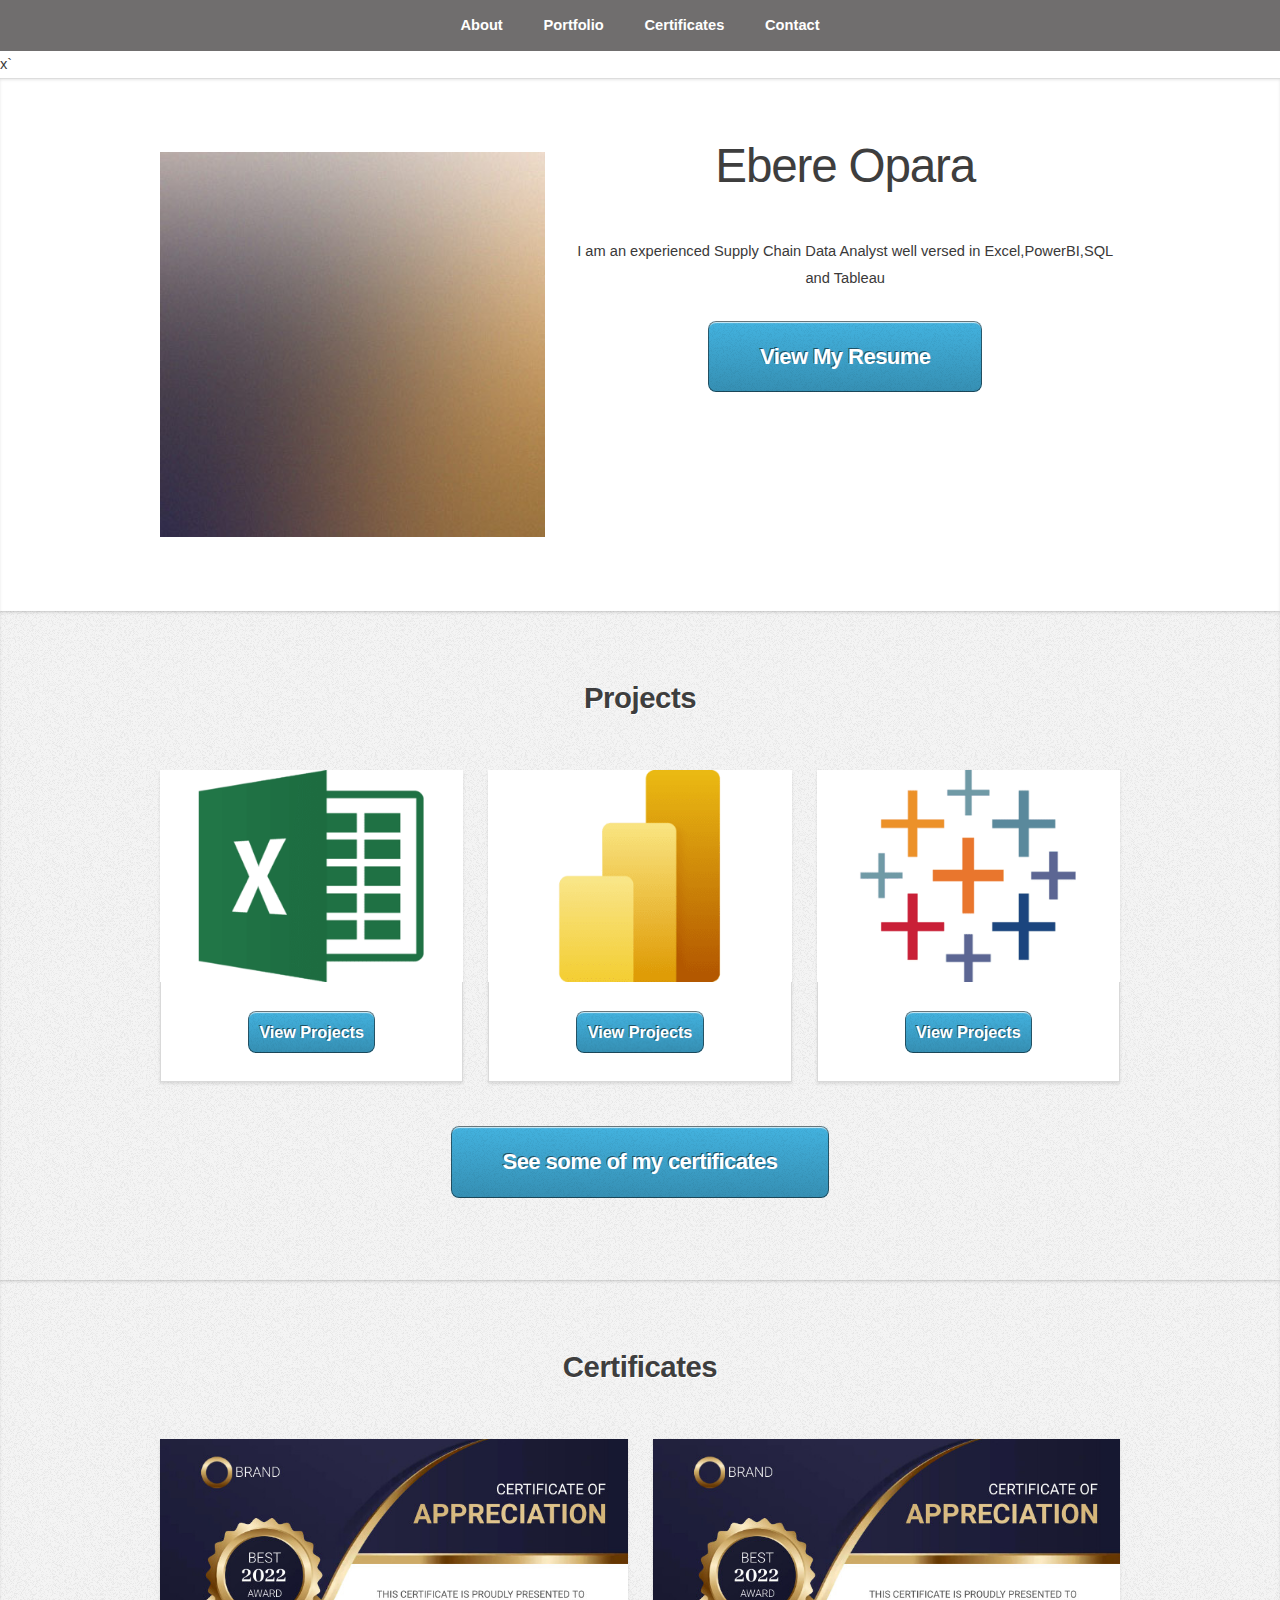
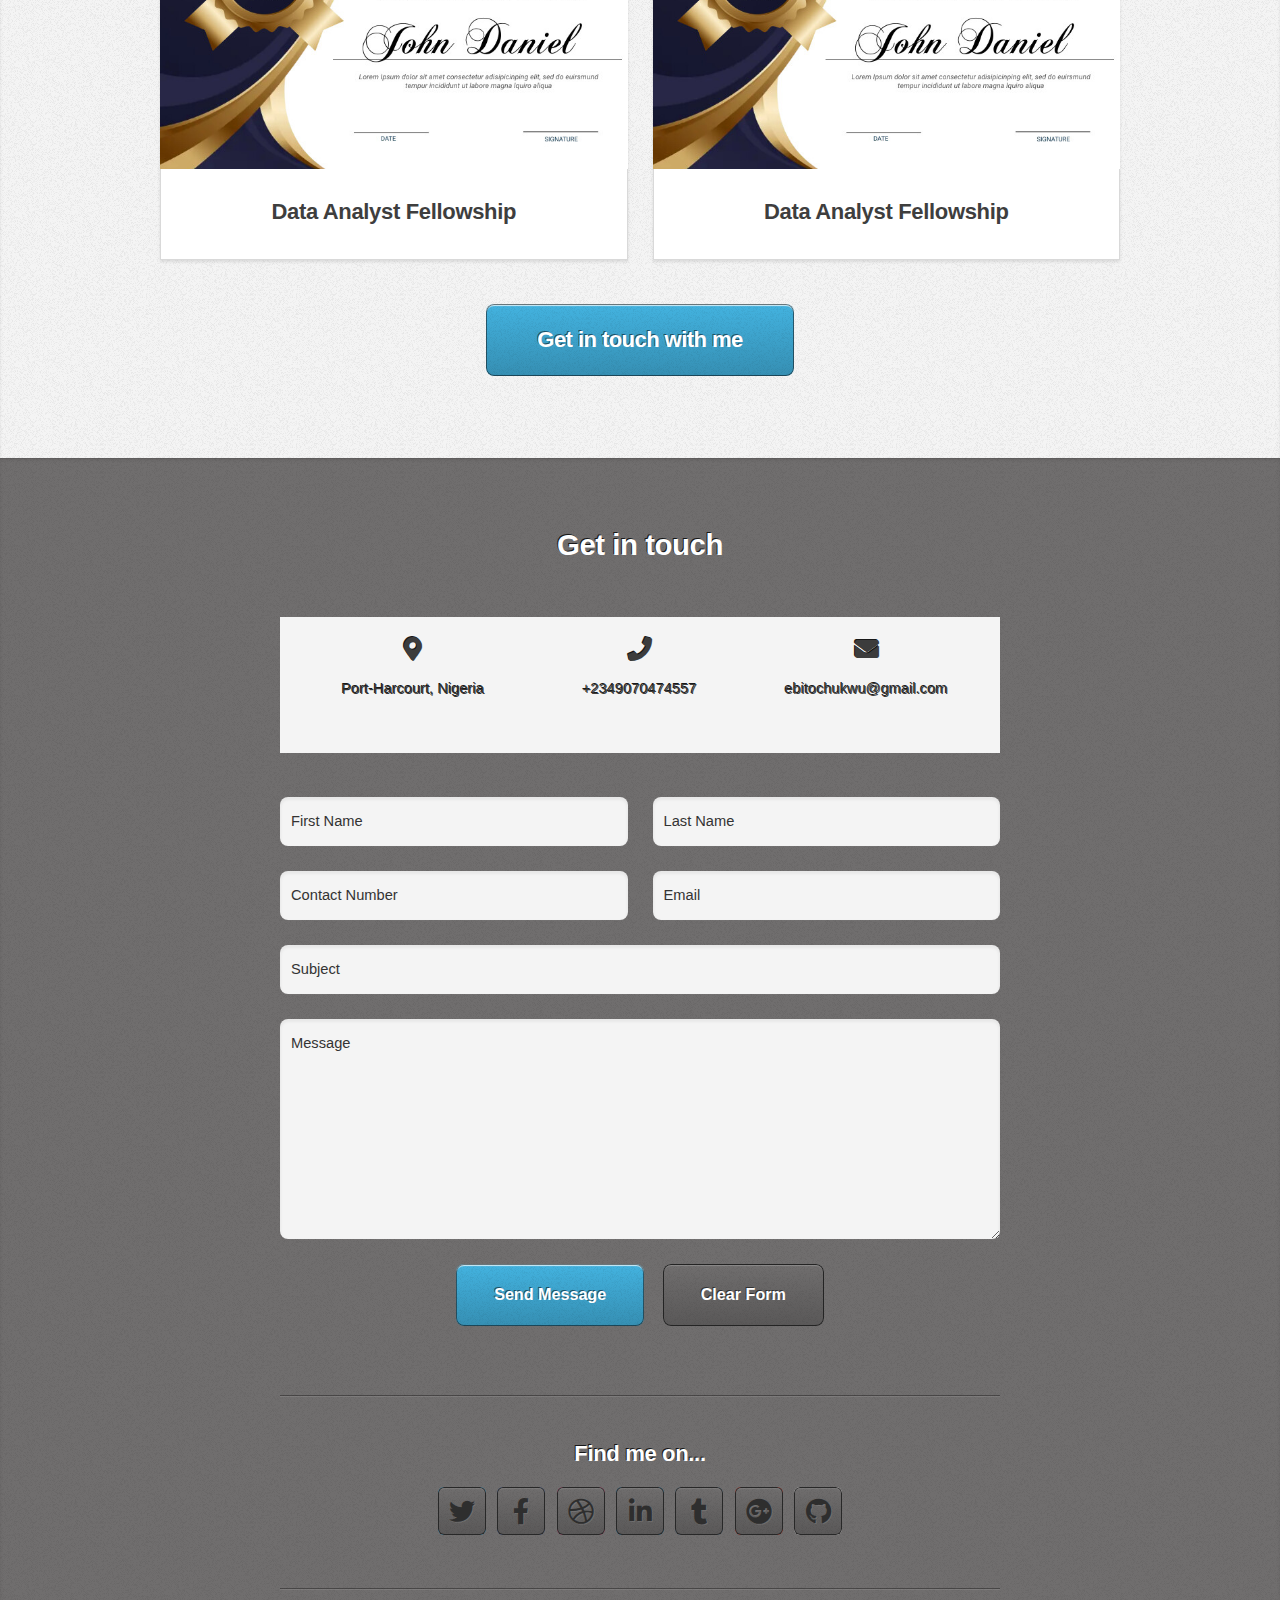
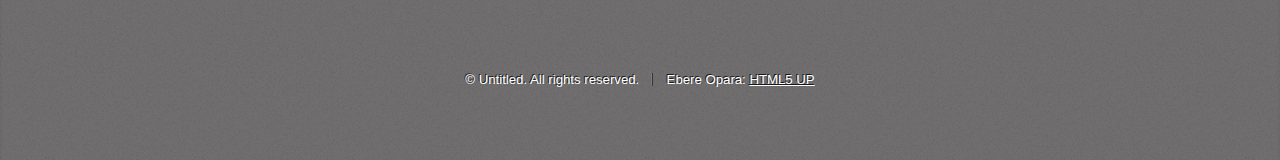
==== index.html @ 06ea3d86 "Add files via upload" ====
<!DOCTYPE HTML>
<!--
	Miniport by HTML5 UP
	html5up.net | @ajlkn
	Free for personal and commercial use under the CCA 3.0 license (html5up.net/license)
-->
<html>
	<head>
		<title>Ebere's Portfolio</title>
		<meta charset="utf-8" />
		<meta name="viewport" content="width=device-width, initial-scale=1, user-scalable=no" />
		<link rel="stylesheet" href="assets/css/main.css" />
	</head>
	<body class="is-preload">

		<!-- Nav -->x`
			<nav id="nav">
				<ul class="container">
					<li><a href="#about">About</a></li>
					<li><a href="#portfolio">Portfolio</a></li>
					<li><a href="#certificates">Certificates</a></li>
					<li><a href="#contact">Contact</a></li>
			
				</ul>
			</nav>

		<!-- About -->
			<article id="about" class="wrapper style1">
				<div class="container">
					<div class="row">
						<div class="col-4 col-5-large col-12-medium">
							<span class="image fit"><img src="images/pic00.jpg" alt="" /></span>
						</div>
						<div class="col-8 col-7-large col-12-medium">
							<header>
								<h1>Ebere Opara</h1>
							</header>
							<p>I am an experienced Supply Chain Data Analyst well versed in Excel,PowerBI,SQL and Tableau</p>
						
							<a href="#"target=_"blank" class="button large scrolly">View My Resume</a>
						</div>
					</div>
				</div>
			</article>

		<!-- Portfolio -->
			<article id="portfolio" class="wrapper style3">
				<div class="container">
					<header>
						<h2>Projects</h2>
					</header>
					<div class="row">
						<div class="col-4 col-6-medium col-12-small">
							<article class="box style2">
							
								<a href="Excel.html" class="image featured"><img src="images/Excel.png" alt="" /></a>
								<style>button {padding: 0.3cm;}</style>
									<center><a href="Excel.html">
											<button id="scrollButton" class="scroll-button">View Projects</button>
										</a></center>
								
							</article>
						</div>
						<div class="col-4 col-6-medium col-12-small">
							<article class="box style2">
								<a href="Power BI.html" class="image featured"><img src="images/Power BI.png" alt="" /></a>
								<style>button {padding: 0.3cm;}</style>
									<center><a href="Power BI.html">
											<button id="scrollButton" class="scroll-button">View Projects</button>
										</a></center>
								
							</article>
						</div>
						<div class="col-4 col-6-medium col-12-small">
							<article class="box style2">
								<a href="Tableau.html" class="image featured"><img src="images/Tableau.png" alt="" /></a>
								<style>button {padding: 0.3cm;}</style>
									<center><a href="Tableau.html">
											<button id="scrollButton" class="scroll-button">View Projects</button>
										</a></center>
							</article>
						</div>
					</div>
					<footer>
						<a href="#certificates" class="button large scrolly">See some of my certificates</a>
					</footer>
				</div>
			</article>

		<!-- Certificates -->
		<article id="certificates" class="wrapper style3">
			<div class="container">
				<header>
					<h2>Certificates</h2>
				</header>
				<div class="row">
					<div class="col-6 col-6-medium col-12-small">
						<style>
							.box.style2 {
								width: fit-content; /* Set the desired width for the box */
								height: 100%; /* Set the desired height for the box */
							}
						</style>
						<article class="box style2">

							<a href="Excel.html" class="image featured"><img src="images/pic07.jpg" alt="" /></a>
							<center><h3><a>Data Analyst Fellowship</a></h3></center>
						</article>
					</div>
					<div class="col-6 col-6-medium col-12-small">
						<article class="box style2">
							<a href="Excel.html" class="image featured"><img src="images/pic07.jpg" alt="" /></a>
							<center><h3><a>Data Analyst Fellowship</a></h3></center>
						</article>
					</div>
				</div>
				<footer>
					<a href="#contact" class="button large scrolly">Get in touch with me</a>
				</footer>
			</div>
		</article>


		<!-- Contact -->
		<article id="contact" class="wrapper style4">
			<div class="container medium">
				<header>
					<h2>Get in touch</h2>
				</header>
				<style> /* Style for the contact section */
					.contact {
						display: flex;
						justify-content: space-around;
						background-color: #f4f4f4;
						padding: 20px;
					}
					
					/* Style for each contact item */
					.contact-item {
						flex: 1;
						text-align: center;
					}
					
					/* Style for the icons */
					.contact-item i {
						font-size: 24px; /* Adjust the size of the icons */
						margin-bottom: 10px; /* Add some space between the icon and the text */
						color: #3c3c3c; /* Change the color of the icons */
					}
					
					/* Style for the text */
					.contact-item p {
						margin-top: 5px;
						color: #333;
						font-size: 1em;
					}
					
					/* Style for the email link */
					.contact-item a {
						color: #3c3c3c; /* Link color */
						text-decoration: none; /* Remove underline */
					}						
				 </style>
				<section class="contact">
					<div class="contact-item">
						<i class="fas fa-map-marker-alt"></i> 
						<p>Port-Harcourt, Nigeria</p>
					</div>
					<div class="contact-item">
						<i class="fas fa-phone"></i> 
						<p><a href="Tel:+2349070474557">+2349070474557</a>
					</div>
					<div class="contact-item">
						<i class="fas fa-envelope"></i> 
						<p><a href="mailto:ebitochukwu@gmail.com">ebitochukwu@gmail.com</a></p>
					</div>
				</section>
				
					<div class="row">
						<div class="col-12">
							<form action="https://formspree.io/f/xzbnjgwq" method="post" action="#">
								<div class="row">
									<div class="col-6 col-12-small">
										<input type="text" name="First Name" id="name" placeholder="First Name" />
									</div>
									<div class="col-6 col-12-small">
										<input type="text" name="Last Name" id="name" placeholder="Last Name" />
									</div>
									<div class="col-6 col-12-small">
										<input type="text" name="Phone Number" id="Phone"  placeholder="Contact Number" />
									</div>
									<div class="col-6 col-12-small">
										<input type="text" name="Email" id="email" placeholder="Email" />
									</div>
									<div class="col-12">
										<input type="text" name="Subject" id="subject" placeholder="Subject" />
									</div>
									<div class="col-12">
										<textarea name="Message" id="message" placeholder="Message"></textarea>
									</div>
									<div class="col-12">
										<ul class="actions">
											<li><input type="submit" value="Send Message" /></li>
											<li><input type="reset" value="Clear Form" class="alt" /></li>
										</ul>
									</div>
								</div>
							</form>
						</div>
						<div class="col-12">
							<hr />
							<h3>Find me on...</h3>
							<ul class="social">
								<li><a href="#" class="icon brands fa-twitter"><span class="label">Twitter</span></a></li>
								<li><a href="#" class="icon brands fa-facebook-f"><span class="label">Facebook</span></a></li>
								<li><a href="#" class="icon brands fa-dribbble"><span class="label">Dribbble</span></a></li>
								<li><a href="#" class="icon brands fa-linkedin-in"><span class="label">LinkedIn</span></a></li>
								<li><a href="#" class="icon brands fa-tumblr"><span class="label">Tumblr</span></a></li>
								<li><a href="#" class="icon brands fa-google-plus"><span class="label">Google+</span></a></li>
								<li><a href="#" class="icon brands fa-github"><span class="label">Github</span></a></li>
								<!--
								<li><a href="#" class="icon solid fa-rss"><span>RSS</span></a></li>
								<li><a href="#" class="icon brands fa-instagram"><span>Instagram</span></a></li>
								<li><a href="#" class="icon brands fa-foursquare"><span>Foursquare</span></a></li>
								<li><a href="#" class="icon brands fa-skype"><span>Skype</span></a></li>
								<li><a href="#" class="icon brands fa-soundcloud"><span>Soundcloud</span></a></li>
								<li><a href="#" class="icon brands fa-youtube"><span>YouTube</span></a></li>
								<li><a href="#" class="icon brands fa-blogger"><span>Blogger</span></a></li>
								<li><a href="#" class="icon brands fa-flickr"><span>Flickr</span></a></li>
								<li><a href="#" class="icon brands fa-vimeo"><span>Vimeo</span></a></li>
								-->
							</ul>
							<hr />
						</div>
					</div>
					<footer>
						<ul id="copyright">
							<li>&copy; Untitled. All rights reserved.</li><li>Ebere Opara: <a href="http://html5up.net">HTML5 UP</a></li>
						</ul>
					</footer>
				</div>
			</article>

		<!-- Scripts -->
			<script src="assets/js/jquery.min.js"></script>
			<script src="assets/js/jquery.scrolly.min.js"></script>
			<script src="assets/js/browser.min.js"></script>
			<script src="assets/js/breakpoints.min.js"></script>
			<script src="assets/js/util.js"></script>
			<script src="assets/js/main.js"></script>

	</body>
</html>
---- assets/css/main.css ----
@import url("https://fonts.googleapis.com/css?family=Open+Sans:300,300italic,600,600italic,700");
@import url("fontawesome-all.min.css");

/*
	Miniport by HTML5 UP
	html5up.net | @ajlkn
	Free for personal and commercial use under the CCA 3.0 license (html5up.net/license)
*/

html, body, div, span, applet, object,
iframe, h1, h2, h3, h4, h5, h6, p, blockquote,
pre, a, abbr, acronym, address, big, cite,
code, del, dfn, em, img, ins, kbd, q, s, samp,
small, strike, strong, sub, sup, tt, var, b,
u, i, center, dl, dt, dd, ol, ul, li, fieldset,
form, label, legend, table, caption, tbody,
tfoot, thead, tr, th, td, article, aside,
canvas, details, embed, figure, figcaption,
footer, header, hgroup, menu, nav, output, ruby,
section, summary, time, mark, audio, video {
	margin: 0;
	padding: 0;
	border: 0;
	font-size: 100%;
	font: inherit;
	vertical-align: baseline;}

article, aside, details, figcaption, figure,
footer, header, hgroup, menu, nav, section {
	display: block;}

body {
	line-height: 1;
}

ol, ul {
	list-style: none;
}

blockquote, q {
	quotes: none;
}

	blockquote:before, blockquote:after, q:before, q:after {
		content: '';
		content: none;
	}

table {
	border-collapse: collapse;
	border-spacing: 0;
}

body {
	-webkit-text-size-adjust: none;
}

mark {
	background-color: transparent;
	color: inherit;
}

input::-moz-focus-inner {
	border: 0;
	padding: 0;
}

input, select, textarea {
	-moz-appearance: none;
	-webkit-appearance: none;
	-ms-appearance: none;
	appearance: none;
}

/* Basic */

	html {
		box-sizing: border-box;
	}

	*, *:before, *:after {
		box-sizing: inherit;
	}

	body {
		padding-top: 3.5em;
	}

		body.is-preload *, body.is-preload *:before, body.is-preload *:after {
			-moz-animation: none !important;
			-webkit-animation: none !important;
			-ms-animation: none !important;
			animation: none !important;
			-moz-transition: none !important;
			-webkit-transition: none !important;
			-ms-transition: none !important;
			transition: none !important;
		}

	body, input, textarea, select {
		font-family: 'segoe', sans-serif;
		line-height: 1.85em;
		color: #3a3939;
		font-weight: 300;
		font-size: 13pt;
	}

	a {
		-moz-transition: color .2s ease-in-out;
		-webkit-transition: color .2s ease-in-out;
		-ms-transition: color .2s ease-in-out;
		transition: color .2s ease-in-out;
		color: #43B3E0;
		text-decoration: underline;
	}

		a:hover {
			color: #43bff0 !important;
		}

		a img {
			border: 0;
		}

	b, strong {
		font-weight: 600;
		color: #3e3e3e;
	}

	i, em {
		font-style: italic;
	}

	sub {
		position: relative;
		top: 0.5em;
		font-size: 0.8em;
	}

	sup {
		position: relative;
		top: -0.5em;
		font-size: 0.8em;
	}

	blockquote {
		border-left: solid 0.75em #eee;
		padding: 1em 0 1em 1.5em;
		font-style: italic;
	}

	h1, h2, h3, h4, h5, h6 {
		color: #3e3e3e;
		margin: 0 0 0.75em 0;
	}

	h1 a, h2 a, h3 a, h4 a, h5 a, h6 a {
		text-decoration: none;
		color: inherit;
	}

	h2, h3, h4, h5, h6 {
		font-weight: 700;
	}

	h1 {
		font-size: 3.25em;
		letter-spacing: -0.025em;
		font-weight: 300;
	}

		h1 strong {
			font-weight: 700;
		}

	h2 {
		font-size: 2em;
		letter-spacing: -0.015em;
	}

	h3 {
		font-size: 1.5em;
		letter-spacing: -0.015em;
	}

	em, i {
		font-style: italic;
	}

	br.clear {
		clear: both;
	}

	hr {
		border: 0;
		border-top: solid 1px #444;
		border-top-color: rgba(0, 0, 0, 0.35);
		box-shadow: 0px 1px 0px 0px rgba(255, 255, 255, 0.1);
		height: 1px;
		margin: 3em 0;
	}

	p, ul, ol, dl, table {
		margin-bottom: 2em;
	}

	header {
		margin: 0 0 3em 0;
	}

		header > p {
			font-size: 1.25em;
			margin: 0;
		}

	footer {
		margin: 3em 0 0 0;
	}

		footer > p {
			font-size: 1.25em;
		}

/* Container */

	.container {
		margin: 0 auto;
		max-width: calc(100% - 50px);
		width: 1200px;
	}

		.container.medium {
			width: 900px;
		}

		@media screen and (max-width: 1680px) {

			.container {
				width: 1200px;
			}

				.container.medium {
					width: 900px;
				}

		}

		@media screen and (max-width: 1280px) {

			.container {
				width: 960px;
			}

				.container.medium {
					width: 720px;
				}

		}

		@media screen and (max-width: 980px) {

			.container {
				width: 100%;
			}

				.container.medium {
					width: 75%;
				}

		}

		@media screen and (max-width: 736px) {

			.container {
				width: 100%;
				max-width: calc(100% - 30px);
			}

				.container.medium {
					width: 100%;
				}

		}

/* Row */

	.row {
		display: flex;
		flex-wrap: wrap;
		box-sizing: border-box;
		align-items: stretch;
	}

		.row > * {
			box-sizing: border-box;
		}

		.row.gtr-uniform > * > :last-child {
			margin-bottom: 0;
		}

		.row.aln-left {
			justify-content: flex-start;
		}

		.row.aln-center {
			justify-content: center;
		}

		.row.aln-right {
			justify-content: flex-end;
		}

		.row.aln-top {
			align-items: flex-start;
		}

		.row.aln-middle {
			align-items: center;
		}

		.row.aln-bottom {
			align-items: flex-end;
		}

		.row > .imp {
			order: -1;
		}

		.row > .col-1 {
			width: 8.33333%;
		}

		.row > .off-1 {
			margin-left: 8.33333%;
		}

		.row > .col-2 {
			width: 16.66667%;
		}

		.row > .off-2 {
			margin-left: 16.66667%;
		}

		.row > .col-3 {
			width: 25%;
		}

		.row > .off-3 {
			margin-left: 25%;
		}

		.row > .col-4 {
			width: 33.33333%;
		}

		.row > .off-4 {
			margin-left: 33.33333%;
		}

		.row > .col-5 {
			width: 41.66667%;
		}

		.row > .off-5 {
			margin-left: 41.66667%;
		}

		.row > .col-6 {
			width: 50%;
		}

		.row > .off-6 {
			margin-left: 50%;
		}

		.row > .col-7 {
			width: 58.33333%;
		}

		.row > .off-7 {
			margin-left: 58.33333%;
		}

		.row > .col-8 {
			width: 66.66667%;
		}

		.row > .off-8 {
			margin-left: 66.66667%;
		}

		.row > .col-9 {
			width: 75%;
		}

		.row > .off-9 {
			margin-left: 75%;
		}

		.row > .col-10 {
			width: 83.33333%;
		}

		.row > .off-10 {
			margin-left: 83.33333%;
		}

		.row > .col-11 {
			width: 91.66667%;
		}

		.row > .off-11 {
			margin-left: 91.66667%;
		}

		.row > .col-12 {
			width: 100%;
		}

		.row > .off-12 {
			margin-left: 100%;
		}

		.row.gtr-0 {
			margin-top: 0px;
			margin-left: 0px;
		}

			.row.gtr-0 > * {
				padding: 0px 0 0 0px;
			}

			.row.gtr-0.gtr-uniform {
				margin-top: 0px;
			}

				.row.gtr-0.gtr-uniform > * {
					padding-top: 0px;
				}

		.row.gtr-25 {
			margin-top: -6.25px;
			margin-left: -6.25px;
		}

			.row.gtr-25 > * {
				padding: 6.25px 0 0 6.25px;
			}

			.row.gtr-25.gtr-uniform {
				margin-top: -6.25px;
			}

				.row.gtr-25.gtr-uniform > * {
					padding-top: 6.25px;
				}

		.row.gtr-50 {
			margin-top: -12.5px;
			margin-left: -12.5px;
		}

			.row.gtr-50 > * {
				padding: 12.5px 0 0 12.5px;
			}

			.row.gtr-50.gtr-uniform {
				margin-top: -12.5px;
			}

				.row.gtr-50.gtr-uniform > * {
					padding-top: 12.5px;
				}

		.row {
			margin-top: -25px;
			margin-left: -25px;
		}

			.row > * {
				padding: 25px 0 0 25px;
			}

			.row.gtr-uniform {
				margin-top: -25px;
			}

				.row.gtr-uniform > * {
					padding-top: 25px;
				}

		.row.gtr-150 {
			margin-top: -37.5px;
			margin-left: -37.5px;
		}

			.row.gtr-150 > * {
				padding: 37.5px 0 0 37.5px;
			}

			.row.gtr-150.gtr-uniform {
				margin-top: -37.5px;
			}

				.row.gtr-150.gtr-uniform > * {
					padding-top: 37.5px;
				}

		.row.gtr-200 {
			margin-top: -50px;
			margin-left: -50px;
		}

			.row.gtr-200 > * {
				padding: 50px 0 0 50px;
			}

			.row.gtr-200.gtr-uniform {
				margin-top: -50px;
			}

				.row.gtr-200.gtr-uniform > * {
					padding-top: 50px;
				}

		@media screen and (max-width: 1680px) {

			.row {
				display: flex;
				flex-wrap: wrap;
				box-sizing: border-box;
				align-items: stretch;
			}

				.row > * {
					box-sizing: border-box;
				}

				.row.gtr-uniform > * > :last-child {
					margin-bottom: 0;
				}

				.row.aln-left {
					justify-content: flex-start;
				}

				.row.aln-center {
					justify-content: center;
				}

				.row.aln-right {
					justify-content: flex-end;
				}

				.row.aln-top {
					align-items: flex-start;
				}

				.row.aln-middle {
					align-items: center;
				}

				.row.aln-bottom {
					align-items: flex-end;
				}

				.row > .imp-xlarge {
					order: -1;
				}

				.row > .col-1-xlarge {
					width: 8.33333%;
				}

				.row > .off-1-xlarge {
					margin-left: 8.33333%;
				}

				.row > .col-2-xlarge {
					width: 16.66667%;
				}

				.row > .off-2-xlarge {
					margin-left: 16.66667%;
				}

				.row > .col-3-xlarge {
					width: 25%;
				}

				.row > .off-3-xlarge {
					margin-left: 25%;
				}

				.row > .col-4-xlarge {
					width: 33.33333%;
				}

				.row > .off-4-xlarge {
					margin-left: 33.33333%;
				}

				.row > .col-5-xlarge {
					width: 41.66667%;
				}

				.row > .off-5-xlarge {
					margin-left: 41.66667%;
				}

				.row > .col-6-xlarge {
					width: 50%;
				}

				.row > .off-6-xlarge {
					margin-left: 50%;
				}

				.row > .col-7-xlarge {
					width: 58.33333%;
				}

				.row > .off-7-xlarge {
					margin-left: 58.33333%;
				}

				.row > .col-8-xlarge {
					width: 66.66667%;
				}

				.row > .off-8-xlarge {
					margin-left: 66.66667%;
				}

				.row > .col-9-xlarge {
					width: 75%;
				}

				.row > .off-9-xlarge {
					margin-left: 75%;
				}

				.row > .col-10-xlarge {
					width: 83.33333%;
				}

				.row > .off-10-xlarge {
					margin-left: 83.33333%;
				}

				.row > .col-11-xlarge {
					width: 91.66667%;
				}

				.row > .off-11-xlarge {
					margin-left: 91.66667%;
				}

				.row > .col-12-xlarge {
					width: 100%;
				}

				.row > .off-12-xlarge {
					margin-left: 100%;
				}

				.row.gtr-0 {
					margin-top: 0px;
					margin-left: 0px;
				}

					.row.gtr-0 > * {
						padding: 0px 0 0 0px;
					}

					.row.gtr-0.gtr-uniform {
						margin-top: 0px;
					}

						.row.gtr-0.gtr-uniform > * {
							padding-top: 0px;
						}

				.row.gtr-25 {
					margin-top: -6.25px;
					margin-left: -6.25px;
				}

					.row.gtr-25 > * {
						padding: 6.25px 0 0 6.25px;
					}

					.row.gtr-25.gtr-uniform {
						margin-top: -6.25px;
					}

						.row.gtr-25.gtr-uniform > * {
							padding-top: 6.25px;
						}

				.row.gtr-50 {
					margin-top: -12.5px;
					margin-left: -12.5px;
				}

					.row.gtr-50 > * {
						padding: 12.5px 0 0 12.5px;
					}

					.row.gtr-50.gtr-uniform {
						margin-top: -12.5px;
					}

						.row.gtr-50.gtr-uniform > * {
							padding-top: 12.5px;
						}

				.row {
					margin-top: -25px;
					margin-left: -25px;
				}

					.row > * {
						padding: 25px 0 0 25px;
					}

					.row.gtr-uniform {
						margin-top: -25px;
					}

						.row.gtr-uniform > * {
							padding-top: 25px;
						}

				.row.gtr-150 {
					margin-top: -37.5px;
					margin-left: -37.5px;
				}

					.row.gtr-150 > * {
						padding: 37.5px 0 0 37.5px;
					}

					.row.gtr-150.gtr-uniform {
						margin-top: -37.5px;
					}

						.row.gtr-150.gtr-uniform > * {
							padding-top: 37.5px;
						}

				.row.gtr-200 {
					margin-top: -50px;
					margin-left: -50px;
				}

					.row.gtr-200 > * {
						padding: 50px 0 0 50px;
					}

					.row.gtr-200.gtr-uniform {
						margin-top: -50px;
					}

						.row.gtr-200.gtr-uniform > * {
							padding-top: 50px;
						}

		}

		@media screen and (max-width: 1280px) {

			.row {
				display: flex;
				flex-wrap: wrap;
				box-sizing: border-box;
				align-items: stretch;
			}

				.row > * {
					box-sizing: border-box;
				}

				.row.gtr-uniform > * > :last-child {
					margin-bottom: 0;
				}

				.row.aln-left {
					justify-content: flex-start;
				}

				.row.aln-center {
					justify-content: center;
				}

				.row.aln-right {
					justify-content: flex-end;
				}

				.row.aln-top {
					align-items: flex-start;
				}

				.row.aln-middle {
					align-items: center;
				}

				.row.aln-bottom {
					align-items: flex-end;
				}

				.row > .imp-large {
					order: -1;
				}

				.row > .col-1-large {
					width: 8.33333%;
				}

				.row > .off-1-large {
					margin-left: 8.33333%;
				}

				.row > .col-2-large {
					width: 16.66667%;
				}

				.row > .off-2-large {
					margin-left: 16.66667%;
				}

				.row > .col-3-large {
					width: 25%;
				}

				.row > .off-3-large {
					margin-left: 25%;
				}

				.row > .col-4-large {
					width: 33.33333%;
				}

				.row > .off-4-large {
					margin-left: 33.33333%;
				}

				.row > .col-5-large {
					width: 41.66667%;
				}

				.row > .off-5-large {
					margin-left: 41.66667%;
				}

				.row > .col-6-large {
					width: 50%;
				}

				.row > .off-6-large {
					margin-left: 50%;
				}

				.row > .col-7-large {
					width: 58.33333%;
				}

				.row > .off-7-large {
					margin-left: 58.33333%;
				}

				.row > .col-8-large {
					width: 66.66667%;
				}

				.row > .off-8-large {
					margin-left: 66.66667%;
				}

				.row > .col-9-large {
					width: 75%;
				}

				.row > .off-9-large {
					margin-left: 75%;
				}

				.row > .col-10-large {
					width: 83.33333%;
				}

				.row > .off-10-large {
					margin-left: 83.33333%;
				}

				.row > .col-11-large {
					width: 91.66667%;
				}

				.row > .off-11-large {
					margin-left: 91.66667%;
				}

				.row > .col-12-large {
					width: 100%;
				}

				.row > .off-12-large {
					margin-left: 100%;
				}

				.row.gtr-0 {
					margin-top: 0px;
					margin-left: 0px;
				}

					.row.gtr-0 > * {
						padding: 0px 0 0 0px;
					}

					.row.gtr-0.gtr-uniform {
						margin-top: 0px;
					}

						.row.gtr-0.gtr-uniform > * {
							padding-top: 0px;
						}

				.row.gtr-25 {
					margin-top: -6.25px;
					margin-left: -6.25px;
				}

					.row.gtr-25 > * {
						padding: 6.25px 0 0 6.25px;
					}

					.row.gtr-25.gtr-uniform {
						margin-top: -6.25px;
					}

						.row.gtr-25.gtr-uniform > * {
							padding-top: 6.25px;
						}

				.row.gtr-50 {
					margin-top: -12.5px;
					margin-left: -12.5px;
				}

					.row.gtr-50 > * {
						padding: 12.5px 0 0 12.5px;
					}

					.row.gtr-50.gtr-uniform {
						margin-top: -12.5px;
					}

						.row.gtr-50.gtr-uniform > * {
							padding-top: 12.5px;
						}

				.row {
					margin-top: -25px;
					margin-left: -25px;
				}

					.row > * {
						padding: 25px 0 0 25px;
					}

					.row.gtr-uniform {
						margin-top: -25px;
					}

						.row.gtr-uniform > * {
							padding-top: 25px;
						}

				.row.gtr-150 {
					margin-top: -37.5px;
					margin-left: -37.5px;
				}

					.row.gtr-150 > * {
						padding: 37.5px 0 0 37.5px;
					}

					.row.gtr-150.gtr-uniform {
						margin-top: -37.5px;
					}

						.row.gtr-150.gtr-uniform > * {
							padding-top: 37.5px;
						}

				.row.gtr-200 {
					margin-top: -50px;
					margin-left: -50px;
				}

					.row.gtr-200 > * {
						padding: 50px 0 0 50px;
					}

					.row.gtr-200.gtr-uniform {
						margin-top: -50px;
					}

						.row.gtr-200.gtr-uniform > * {
							padding-top: 50px;
						}

		}

		@media screen and (max-width: 980px) {

			.row {
				display: flex;
				flex-wrap: wrap;
				box-sizing: border-box;
				align-items: stretch;
			}

				.row > * {
					box-sizing: border-box;
				}

				.row.gtr-uniform > * > :last-child {
					margin-bottom: 0;
				}

				.row.aln-left {
					justify-content: flex-start;
				}

				.row.aln-center {
					justify-content: center;
				}

				.row.aln-right {
					justify-content: flex-end;
				}

				.row.aln-top {
					align-items: flex-start;
				}

				.row.aln-middle {
					align-items: center;
				}

				.row.aln-bottom {
					align-items: flex-end;
				}

				.row > .imp-medium {
					order: -1;
				}

				.row > .col-1-medium {
					width: 8.33333%;
				}

				.row > .off-1-medium {
					margin-left: 8.33333%;
				}

				.row > .col-2-medium {
					width: 16.66667%;
				}

				.row > .off-2-medium {
					margin-left: 16.66667%;
				}

				.row > .col-3-medium {
					width: 25%;
				}

				.row > .off-3-medium {
					margin-left: 25%;
				}

				.row > .col-4-medium {
					width: 33.33333%;
				}

				.row > .off-4-medium {
					margin-left: 33.33333%;
				}

				.row > .col-5-medium {
					width: 41.66667%;
				}

				.row > .off-5-medium {
					margin-left: 41.66667%;
				}

				.row > .col-6-medium {
					width: 50%;
				}

				.row > .off-6-medium {
					margin-left: 50%;
				}

				.row > .col-7-medium {
					width: 58.33333%;
				}

				.row > .off-7-medium {
					margin-left: 58.33333%;
				}

				.row > .col-8-medium {
					width: 66.66667%;
				}

				.row > .off-8-medium {
					margin-left: 66.66667%;
				}

				.row > .col-9-medium {
					width: 75%;
				}

				.row > .off-9-medium {
					margin-left: 75%;
				}

				.row > .col-10-medium {
					width: 83.33333%;
				}

				.row > .off-10-medium {
					margin-left: 83.33333%;
				}

				.row > .col-11-medium {
					width: 91.66667%;
				}

				.row > .off-11-medium {
					margin-left: 91.66667%;
				}

				.row > .col-12-medium {
					width: 100%;
				}

				.row > .off-12-medium {
					margin-left: 100%;
				}

				.row.gtr-0 {
					margin-top: 0px;
					margin-left: 0px;
				}

					.row.gtr-0 > * {
						padding: 0px 0 0 0px;
					}

					.row.gtr-0.gtr-uniform {
						margin-top: 0px;
					}

						.row.gtr-0.gtr-uniform > * {
							padding-top: 0px;
						}

				.row.gtr-25 {
					margin-top: -6.25px;
					margin-left: -6.25px;
				}

					.row.gtr-25 > * {
						padding: 6.25px 0 0 6.25px;
					}

					.row.gtr-25.gtr-uniform {
						margin-top: -6.25px;
					}

						.row.gtr-25.gtr-uniform > * {
							padding-top: 6.25px;
						}

				.row.gtr-50 {
					margin-top: -12.5px;
					margin-left: -12.5px;
				}

					.row.gtr-50 > * {
						padding: 12.5px 0 0 12.5px;
					}

					.row.gtr-50.gtr-uniform {
						margin-top: -12.5px;
					}

						.row.gtr-50.gtr-uniform > * {
							padding-top: 12.5px;
						}

				.row {
					margin-top: -25px;
					margin-left: -25px;
				}

					.row > * {
						padding: 25px 0 0 25px;
					}

					.row.gtr-uniform {
						margin-top: -25px;
					}

						.row.gtr-uniform > * {
							padding-top: 25px;
						}

				.row.gtr-150 {
					margin-top: -37.5px;
					margin-left: -37.5px;
				}

					.row.gtr-150 > * {
						padding: 37.5px 0 0 37.5px;
					}

					.row.gtr-150.gtr-uniform {
						margin-top: -37.5px;
					}

						.row.gtr-150.gtr-uniform > * {
							padding-top: 37.5px;
						}

				.row.gtr-200 {
					margin-top: -50px;
					margin-left: -50px;
				}

					.row.gtr-200 > * {
						padding: 50px 0 0 50px;
					}

					.row.gtr-200.gtr-uniform {
						margin-top: -50px;
					}

						.row.gtr-200.gtr-uniform > * {
							padding-top: 50px;
						}

		}

		@media screen and (max-width: 736px) {

			.row {
				display: flex;
				flex-wrap: wrap;
				box-sizing: border-box;
				align-items: stretch;
			}

				.row > * {
					box-sizing: border-box;
				}

				.row.gtr-uniform > * > :last-child {
					margin-bottom: 0;
				}

				.row.aln-left {
					justify-content: flex-start;
				}

				.row.aln-center {
					justify-content: center;
				}

				.row.aln-right {
					justify-content: flex-end;
				}

				.row.aln-top {
					align-items: flex-start;
				}

				.row.aln-middle {
					align-items: center;
				}

				.row.aln-bottom {
					align-items: flex-end;
				}

				.row > .imp-small {
					order: -1;
				}

				.row > .col-1-small {
					width: 8.33333%;
				}

				.row > .off-1-small {
					margin-left: 8.33333%;
				}

				.row > .col-2-small {
					width: 16.66667%;
				}

				.row > .off-2-small {
					margin-left: 16.66667%;
				}

				.row > .col-3-small {
					width: 25%;
				}

				.row > .off-3-small {
					margin-left: 25%;
				}

				.row > .col-4-small {
					width: 33.33333%;
				}

				.row > .off-4-small {
					margin-left: 33.33333%;
				}

				.row > .col-5-small {
					width: 41.66667%;
				}

				.row > .off-5-small {
					margin-left: 41.66667%;
				}

				.row > .col-6-small {
					width: 50%;
				}

				.row > .off-6-small {
					margin-left: 50%;
				}

				.row > .col-7-small {
					width: 58.33333%;
				}

				.row > .off-7-small {
					margin-left: 58.33333%;
				}

				.row > .col-8-small {
					width: 66.66667%;
				}

				.row > .off-8-small {
					margin-left: 66.66667%;
				}

				.row > .col-9-small {
					width: 75%;
				}

				.row > .off-9-small {
					margin-left: 75%;
				}

				.row > .col-10-small {
					width: 83.33333%;
				}

				.row > .off-10-small {
					margin-left: 83.33333%;
				}

				.row > .col-11-small {
					width: 91.66667%;
				}

				.row > .off-11-small {
					margin-left: 91.66667%;
				}

				.row > .col-12-small {
					width: 100%;
				}

				.row > .off-12-small {
					margin-left: 100%;
				}

				.row.gtr-0 {
					margin-top: 0px;
					margin-left: 0px;
				}

					.row.gtr-0 > * {
						padding: 0px 0 0 0px;
					}

					.row.gtr-0.gtr-uniform {
						margin-top: 0px;
					}

						.row.gtr-0.gtr-uniform > * {
							padding-top: 0px;
						}

				.row.gtr-25 {
					margin-top: -3.75px;
					margin-left: -3.75px;
				}

					.row.gtr-25 > * {
						padding: 3.75px 0 0 3.75px;
					}

					.row.gtr-25.gtr-uniform {
						margin-top: -3.75px;
					}

						.row.gtr-25.gtr-uniform > * {
							padding-top: 3.75px;
						}

				.row.gtr-50 {
					margin-top: -7.5px;
					margin-left: -7.5px;
				}

					.row.gtr-50 > * {
						padding: 7.5px 0 0 7.5px;
					}

					.row.gtr-50.gtr-uniform {
						margin-top: -7.5px;
					}

						.row.gtr-50.gtr-uniform > * {
							padding-top: 7.5px;
						}

				.row {
					margin-top: -15px;
					margin-left: -15px;
				}

					.row > * {
						padding: 15px 0 0 15px;
					}

					.row.gtr-uniform {
						margin-top: -15px;
					}

						.row.gtr-uniform > * {
							padding-top: 15px;
						}

				.row.gtr-150 {
					margin-top: -22.5px;
					margin-left: -22.5px;
				}

					.row.gtr-150 > * {
						padding: 22.5px 0 0 22.5px;
					}

					.row.gtr-150.gtr-uniform {
						margin-top: -22.5px;
					}

						.row.gtr-150.gtr-uniform > * {
							padding-top: 22.5px;
						}

				.row.gtr-200 {
					margin-top: -30px;
					margin-left: -30px;
				}

					.row.gtr-200 > * {
						padding: 30px 0 0 30px;
					}

					.row.gtr-200.gtr-uniform {
						margin-top: -30px;
					}

						.row.gtr-200.gtr-uniform > * {
							padding-top: 30px;
						}

		}

/* Form */

	form label {
		color: #3e3e3e;
		font-weight: 700;
		display: block;
		margin: 0 0 0.5em 0;
	}

	form input[type=text],
	form input[type=email],
	form input[type=password],
	form select,
	form textarea {
		-moz-transition: background .2s ease-in-out, box-shadow .2s ease-in-out;
		-webkit-transition: background .2s ease-in-out, box-shadow .2s ease-in-out;
		-ms-transition: background .2s ease-in-out, box-shadow .2s ease-in-out;
		transition: background .2s ease-in-out, box-shadow .2s ease-in-out;
		display: block;
		border: 0;
		padding: 0.75em;
		font-size: 1em;
		border-radius: 8px;
		border: solid 1px #ddd;
		background: #fff;
		color: #ffffff;
		box-shadow: inset 0px 2px 3px 1px rgba(0, 0, 0, 0.05), 0px 1px 0px 0px rgba(255, 255, 255, 0.025);
		width: 100%;
	}

		form input[type=text]:focus,
		form input[type=email]:focus,
		form input[type=password]:focus,
		form select:focus,
		form textarea:focus {
			background: #fafafa;
			box-shadow: inset 0px 2px 5px 0px rgba(0, 0, 0, 0.05), 0px 1px 0px 0px rgba(255, 255, 255, 0.025), inset 0px 0px 2px 1px #43bff0;
		}

	form textarea {
		height: 15em;
	}

	form .actions:last-child {
		margin-bottom: 0;
	}

	form ::-webkit-input-placeholder {
		color: #333 !important;
	}

	form :-moz-placeholder {
		color: #555 !important;
	}

	form ::-moz-placeholder {
		color: #555 !important;
	}

	form :-ms-input-placeholder {
		color: #555 !important;
	}

	form ::-moz-focus-inner {
		border: 0;
	}

/* Tables */

	table {
		width: 100%;
	}

		table.default {
			width: 100%;
		}

			table.default tr {
				border-top: solid 1px #eee;
			}

				table.default tr:first-child {
					border-top: 0;
				}

			table.default td {
				padding: 0.5em 1em 0.5em 1em;
			}

			table.default th {
				text-align: left;
				padding: 0.5em 1em 0.5em 1em;
				font-weight: 600;
				margin: 0 0 1em 0;
			}

			table.default thead {
				background: #4f4f4f;
				color: #fff;
			}

/* Section/Article */

	section, article {
		margin-bottom: 3em;
	}

	section > :last-child,
	article > :last-child,
	section:last-child,
	article:last-child {
		margin-bottom: 0;
	}

/* Image */

	.image {
		display: inline-block;
		position: relative;
	}

		.image img {
			display: block;
			width: 100%;
		}

		.image.fit {
			display: block;
			width: 100%;
		}

		.image.featured {
			display: block;
			width: 100%;
			margin: 0 0 2em 0;
		}

		.image.left {
			float: left;
			margin: 0 2em 2em 0;
		}

		.image.centered {
			display: block;
			margin: 0 0 2em 0;
		}

			.image.centered img {
				margin: 0 auto;
				width: auto;
			}

/* Button */

	input[type="button"],
	input[type="submit"],
	input[type="reset"],
	button,
	.button {
		background-image: url("images/bg.png"), -moz-linear-gradient(top, rgba(0, 0, 0, 0), rgba(0, 0, 0, 0.2));
		background-image: url("images/bg.png"), -webkit-linear-gradient(top, rgba(0, 0, 0, 0), rgba(0, 0, 0, 0.2));
		background-image: url("images/bg.png"), -ms-linear-gradient(top, rgba(0, 0, 0, 0), rgba(0, 0, 0, 0.2));
		background-image: url("images/bg.png"), linear-gradient(top, rgba(0, 0, 0, 0), rgba(0, 0, 0, 0.2));
		-moz-transition: background-color .2s ease-in-out;
		-webkit-transition: background-color .2s ease-in-out;
		-ms-transition: background-color .2s ease-in-out;
		transition: background-color .2s ease-in-out;
		position: relative;
		display: inline-block;
		color: #fff !important;
		text-decoration: none;
		font-weight: 700;
		border: 0;
		outline: 0;
		cursor: pointer;
		border-radius: 8px;
		text-shadow: -1px -1px 0.5px rgba(0, 0, 0, 0.5);
		overflow: hidden;
		box-shadow: inset 0px 0px 0px 1px rgba(0, 0, 0, 0.5), inset 0px 2px 1px 0px rgba(255, 255, 255, 0.75);
		background-color: #43B3E0;
		padding: 1em 2.35em 1em 2.35em;
		font-size: 1.1em;
		max-width: 24em;
	}

		input[type="button"]:hover,
		input[type="submit"]:hover,
		input[type="reset"]:hover,
		button:hover,
		.button:hover {
			background-color: #43bff0;
			color: #fff !important;
		}

		input[type="button"]:active,
		input[type="submit"]:active,
		input[type="reset"]:active,
		button:active,
		.button:active {
			background-color: #3BA8D3;
			top: 1px;
		}

		input[type="button"].large,
		input[type="submit"].large,
		input[type="reset"].large,
		button.large,
		.button.large {
			font-size: 1.5em;
			letter-spacing: -0.025em;
		}

		input[type="button"].alt,
		input[type="submit"].alt,
		input[type="reset"].alt,
		button.alt,
		.button.alt {
			background-color: #706e6e;
			box-shadow: inset 0px 0px 0px 1px #242424, inset 0px 2px 1px 0px rgba(255, 255, 255, 0.2);
		}

			input[type="button"].alt:hover,
			input[type="submit"].alt:hover,
			input[type="reset"].alt:hover,
			button.alt:hover,
			.button.alt:hover {
				background-color: #4f4f4f;
				color: #fff !important;
			}

			input[type="button"].alt:active,
			input[type="submit"].alt:active,
			input[type="reset"].alt:active,
			button.alt:active,
			.button.alt:active {
				background-color: #3f3f3f;
			}

/* List */

	ul {
		list-style: disc;
		padding-left: 1em;
	}

		ul li {
			padding-left: 0.5em;
		}

	ol {
		list-style: decimal;
		padding-left: 1.25em;
	}

		ol li {
			padding-left: 0.25em;
		}

/* Social */

	ul.social {
		cursor: default;
		margin: 0;
		list-style: none;
		padding-left: 0;
	}

		ul.social li {
			position: relative;
			display: inline-block;
			margin: 0.25em;
			top: 0;
			padding-left: 0;
		}

			ul.social li a {
				-moz-transition: top .2s ease-in-out;
				-webkit-transition: top .2s ease-in-out;
				-ms-transition: top .2s ease-in-out;
				transition: top .2s ease-in-out;
				display: block;
				width: 48px;
				height: 48px;
				border-radius: 6px;
				top: 0;
				position: relative;
			}

				ul.social li a:before {
					background-image: url("images/bg.png"), -moz-linear-gradient(top, rgba(0, 0, 0, 0), rgba(0, 0, 0, 0.2));
					background-image: url("images/bg.png"), -webkit-linear-gradient(top, rgba(0, 0, 0, 0), rgba(0, 0, 0, 0.2));
					background-image: url("images/bg.png"), -ms-linear-gradient(top, rgba(0, 0, 0, 0), rgba(0, 0, 0, 0.2));
					background-image: url("images/bg.png"), linear-gradient(top, rgba(0, 0, 0, 0), rgba(0, 0, 0, 0.2));
					-moz-transition: background-color .2s ease-in-out;
					-webkit-transition: background-color .2s ease-in-out;
					-ms-transition: background-color .2s ease-in-out;
					transition: background-color .2s ease-in-out;
					background-color: #706e6e;;
					border-radius: 6px;
					box-shadow: inset 0px 0px 0px 1px #282828, inset 0px 2px 1px 0px rgba(255, 255, 255, 0.1);
					color: #2E2E2E !important;
					display: block;
					font-size: 26px;
					height: 48px;
					line-height: 48px;
					text-align: center;
					outline: 0;
					overflow: hidden;
					text-shadow: 1px 1px 0px rgba(255, 255, 255, 0.1);
					width: 48px;
				}

				ul.social li a.fa-twitter {
					background-color: #2DAAE4;
				}

				ul.social li a.fa-facebook-f {
					background-color: #3C5A98;
				}

				ul.social li a.fa-dribbble {
					background-color: #C4376B;
				}

				ul.social li a.fa-linkedin-in {
					background-color: #006599;
				}

				ul.social li a.fa-tumblr {
					background-color: #51718A;
				}

				ul.social li a.fa-google-plus {
					background-color: #DA2713;
				}

				ul.social li a.fa-github {
					background-color: #FAFAFA;
				}

				ul.social li a.fa-rss {
					background-color: #F2600B;
				}

				ul.social li a.fa-instagram {
					background-color: #E0D7C8;
				}

				ul.social li a.fa-foursquare {
					background-color: #39A3D4;
				}

				ul.social li a.fa-skype {
					background-color: #10BEF1;
				}

				ul.social li a.fa-soundcloud {
					background-color: #FE5419;
				}

				ul.social li a.fa-youtube {
					background-color: #BF2E25;
				}

				ul.social li a.fa-blogger {
					background-color: #FF6501;
				}

				ul.social li a.fa-flickr {
					background-color: #0062DB;
				}

				ul.social li a.fa-vimeo {
					background-color: #4C8AB0;
				}

				ul.social li a:hover {
					top: -5px;
				}

					ul.social li a:hover:before {
						background-color: transparent;
					}

/* Actions */

	ul.actions {
		list-style: none;
		padding-left: 0;
	}

		ul.actions li {
			display: inline-block;
			margin: 0 0 0 1em;
			padding-left: 0;
		}

			ul.actions li:first-child {
				margin-left: 0;
			}

/* Box */

	.box {
		background: #fff;
		box-shadow: inset 0px 0px 0px 1px rgba(0, 0, 0, 0.15), 0px 2px 3px 0px rgba(0, 0, 0, 0.1);
		text-align: justify;
		padding: 2em;
	}

		.box.style1 {
			padding: 3em 2em 3.5em 2em;
		}

			.box.style1 h3 {
				margin-bottom: 0.5em;
			}

		.box.style2 h3 {
			margin-bottom: 0.25em;
		}

		.box.style2 .image {
			position: relative;
			left: 2em;
			top: 2em;
			margin: -4em 0 4em -4em;
			width: auto;
		}

/* Icons */

	.icon {
		text-decoration: none;
		text-decoration: none;
	}

		.icon:before {
			-moz-osx-font-smoothing: grayscale;
			-webkit-font-smoothing: antialiased;
			display: inline-block;
			font-style: normal;
			font-variant: normal;
			text-rendering: auto;
			line-height: 1;
			text-transform: none !important;
			font-family: 'Font Awesome 5 Free';
			font-weight: 400;
		}

		.icon:before {
			font-size: 1.25em;
		}

		.icon > .label {
			display: none;
		}

		.icon.solid:before {
			font-weight: 900;
		}

		.icon.brands:before {
			font-family: 'Font Awesome 5 Brands';
		}

		.icon.featured {
			color: #EA8A95;
			display: block;
			margin: 0 0 1.5em 0;
			cursor: default;
		}

			.icon.featured:before {
				font-size: 6em;
			}

/* Wrappers */

	.wrapper {
		background-image: url("images/bg.png");
		box-shadow: inset 0px 1px 0px 0px rgba(0, 0, 0, 0.05), inset 0px 2px 3px 0px rgba(0, 0, 0, 0.1);
		padding: 8em 0 8em 0;
		text-align: center;
	}

		.wrapper.style1 {
			background-image: none;
			background-color: #fff;
		}

		.wrapper.style2 {
			background-color: #fafafa;
			text-shadow: 1px 1px 0px #fff;
		}

		.wrapper.style3 {
			background-color: #f4f4f4;
			text-shadow: 1px 1px 0px #fff;
		}

		.wrapper.style4 {
			background-color: #706e6e;
			color: #999;
			text-shadow: -1px -1px 0px #181818;
		}

			.wrapper.style4 h1, .wrapper.style4 h2, .wrapper.style4 h3, .wrapper.style4 h4, .wrapper.style4 h5, .wrapper.style4 h6 {
				color: #fff;
			}

			.wrapper.style4 form input[type=text],
			.wrapper.style4 form input[type=password],
			.wrapper.style4 form select,
			.wrapper.style4 form textarea {
				border: none;
				background: #f4f4f4;
			}

				.wrapper.style4 form input[type=text]:focus,
				.wrapper.style4 form input[type=password]:focus,
				.wrapper.style4 form select:focus,
				.wrapper.style4 form textarea:focus {
					background: #706e6e;
				}

/* Nav */

	#nav {
		background-color: #706e6e;
		text-align: center;
		position: fixed;
		left: 0;
		top: 0;
		width: 100%;
		z-index: 10000;
		cursor: default;
		height: 3.5em;
		line-height: 3.5em;
	}

		#nav ul {
			margin-bottom: 0;
			list-style: none;
			padding-left: 0;
		}

		#nav li {
			display: inline-block;
			padding-left: 0;
		}

		#nav a {
			-moz-transition: background-color .2s ease-in-out;
			-webkit-transition: background-color .2s ease-in-out;
			-ms-transition: background-color .2s ease-in-out;
			transition: background-color .2s ease-in-out;
			position: relative;
			display: block;
			color: #fff;
			text-decoration: none;
			outline: 0;
			font-weight: 600;
			border-radius: 8px;
			color: #fff;
			height: 2.5em;
			line-height: 2.5em;
			padding: 0 1.25em;
		}

			#nav a:hover {
				color: #fff !important;
				background: #43bff0;
			}

			#nav a.active {
				background: #484848;
			}

				#nav a.active:before {
					content: '';
					display: block;
					position: absolute;
					bottom: -0.6em;
					left: 50%;
					margin-left: -0.75em;
					border-left: solid 0.75em transparent;
					border-right: solid 0.75em transparent;
					border-top: solid 0.6em #282828;
				}

/* Articles */

	body > article {
		margin-bottom: 0;
	}

	#top {
		padding: 10em 0 10em 0;
		text-align: left;
	}

		#top .image {
			border-radius: 100%;
			width: 20em;
			height: 20em;
			margin: 0;
		}

			#top .image img {
				border-radius: 100%;
			}

		#top h1 {
			margin-top: 0.35em;
		}

		#top p {
			font-size: 1.5em;
			line-height: 1.75em;
		}

			#top p a {
				color: inherit;
			}

	#contact footer {
		font-size: 0.9em;
	}

/* Copyright */

	#copyright {
		color: #ffffff;
		font-size: 1em;
		line-height: 1em;
		list-style: none;
		padding-left: 0;
		margin-bottom: 0;
	}

		#copyright li {
			display: inline-block;
			border-left: solid 1px rgba(0, 0, 0, 0.5);
			box-shadow: -1px 0px 0px 0px rgba(255, 255, 255, 0.1);
			padding: 0 0 0 1em;
			margin: 0 0 0 1em;
		}

			#copyright li:first-child {
				border: 0;
				box-shadow: none;
				padding-left: 0;
				margin-left: 0;
			}

		#copyright a {
			-moz-transition: color .2s ease-in-out;
			-webkit-transition: color .2s ease-in-out;
			-ms-transition: color .2s ease-in-out;
			transition: color .2s ease-in-out;
			color: inherit;
		}

			#copyright a:hover {
				color: #777;
			}

/* Large */

	@media screen and (max-width: 1280px) {

		/* Basic */

			body {
				font-size: 11pt;
			}

			input, textarea, select {
				font-size: 11pt;
			}

			header {
				margin: 0 0 4em 0;
			}

		/* Wrappers */

			.wrapper {
				padding: 5em 0 5em 0;
				text-align: center;
			}

				.wrapper.style4 .row-special {
					margin: 2em 0 0 0;
					padding: 2em 0 2em 0;
				}

		/* Articles */

			#top {
				padding: 8em 0;
			}

				#top .image {
					width: 24em;
					height: 24em;
					margin: 0;
				}

	}

/* Medium */

	@media screen and (max-width: 980px) {

		/* Articles */

			#top {
				text-align: center;
				padding: 5em 0;
			}

				#top .image {
					margin: 0 auto 2em auto;
				}

	}

/* Small */

	@media screen and (max-width: 736px) {

		/* Basic */

			body {
				padding-top: 44px;
			}

			body, input, textarea, select {
				line-height: 1.75em;
				font-size: 10pt;
				letter-spacing: 0;
			}

			h1, h2, h3, h4, h5, h6 {
				font-size: 1.25em;
				margin: 0 0 0.4em 0;
			}

			h1 {
				font-size: 2.25em;
				line-height: 1.25em;
			}

			header {
				margin: 0 0 2em 0;
			}

				header > p {
					font-size: 1.25em;
				}

			footer {
				margin: 2.5em 0 0 0;
			}

				footer > p {
					font-size: 1.25em;
				}

			hr {
				margin: 1.5em 0 2em 0;
			}

		/* Section/Article */

			section, article {
				clear: both;
			}

		/* Button */

			input[type="button"],
			input[type="submit"],
			input[type="reset"],
			button,
			.button {
				text-align: center;
				font-size: 1.2em;
				width: 100%;
				padding: 1em 0 1em 0;
			}

				input[type="button"].large,
				input[type="submit"].large,
				input[type="reset"].large,
				button.large,
				.button.large {
					font-size: 1.2em;
					letter-spacing: 0;
				}

		/* Social */

			ul.social {
				padding: 1em 0.5em 0 0.5em;
			}

				ul.social li {
					margin: 0.5em 0.5em 0.5em 0.5em;
				}

					ul.social li a {
						top: 0 !important;
					}

						ul.social li a:before {
							background-color: transparent !important;
						}

		/* Actions */

			ul.actions {
				margin: 0;
			}

				ul.actions li {
					display: block;
					margin: 15px 0 0 0;
				}

					ul.actions li:first-child {
						margin-top: 0;
					}

		/* Box */

			.box {
				padding: 30px 20px 30px 20px;
				margin: 0 0 20px 0 !important;
			}

				.box h3 {
					margin-bottom: 0.25em;
				}

				.box .image.centered {
					margin-bottom: 1em;
				}

				.box .image.featured {
					position: relative;
					left: 20px;
					top: 20px;
					margin: -50px 0 50px -40px;
					width: auto;
				}

				.box.style1 {
					max-width: 32em;
					margin-left: auto !important;
					margin-right: auto !important;
				}

				.box.style2 {
					max-width: 32em;
					margin-left: auto !important;
					margin-right: auto !important;
				}

		/* Wrappers */

			.wrapper {
				padding: 3em 0;
				text-align: center;
			}

		/* Nav */

			#nav {
				height: 44px;
				line-height: 44px;
			}

				#nav a {
					padding: 0 0.75em;
					height: inherit;
					line-height: inherit;
					border-radius: 0;
				}

					#nav a:hover {
						background-color: transparent;
					}

		/* Articles */

			#top {
				padding: 3em 0;
			}

				#top .image {
					width: 15em;
					height: 15em;
					margin-bottom: 0;
				}

				#top p {
					font-size: 1em;
				}

			#contact footer {
				margin: 0;
			}

		/* Copyright */

			#copyright {
				font-size: 1em;
				margin: 0;
			}

				#copyright li {
					display: block;
					margin: 1em 0 0 0;
					padding: 0;
					box-shadow: none;
					border-left: 0;
				}

					#copyright li:first-child {
						margin-top: 0;
					}

	}
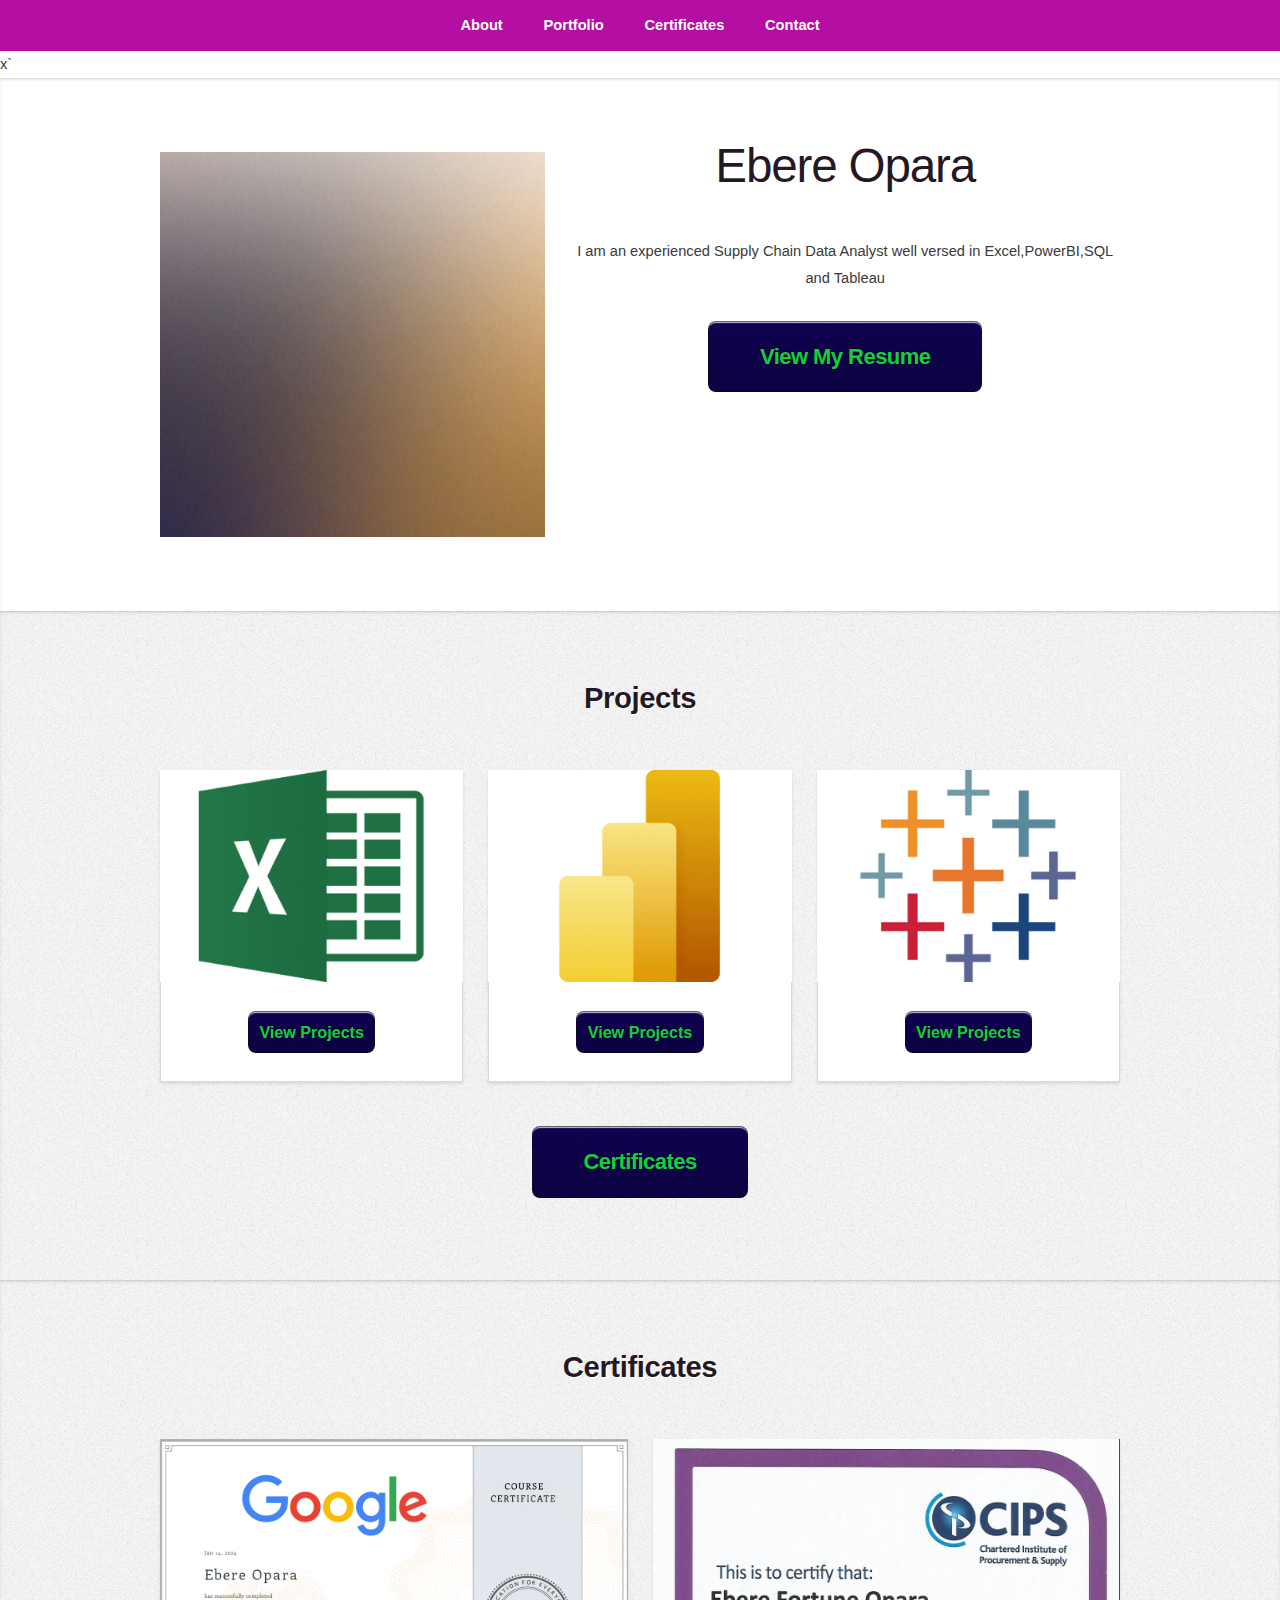
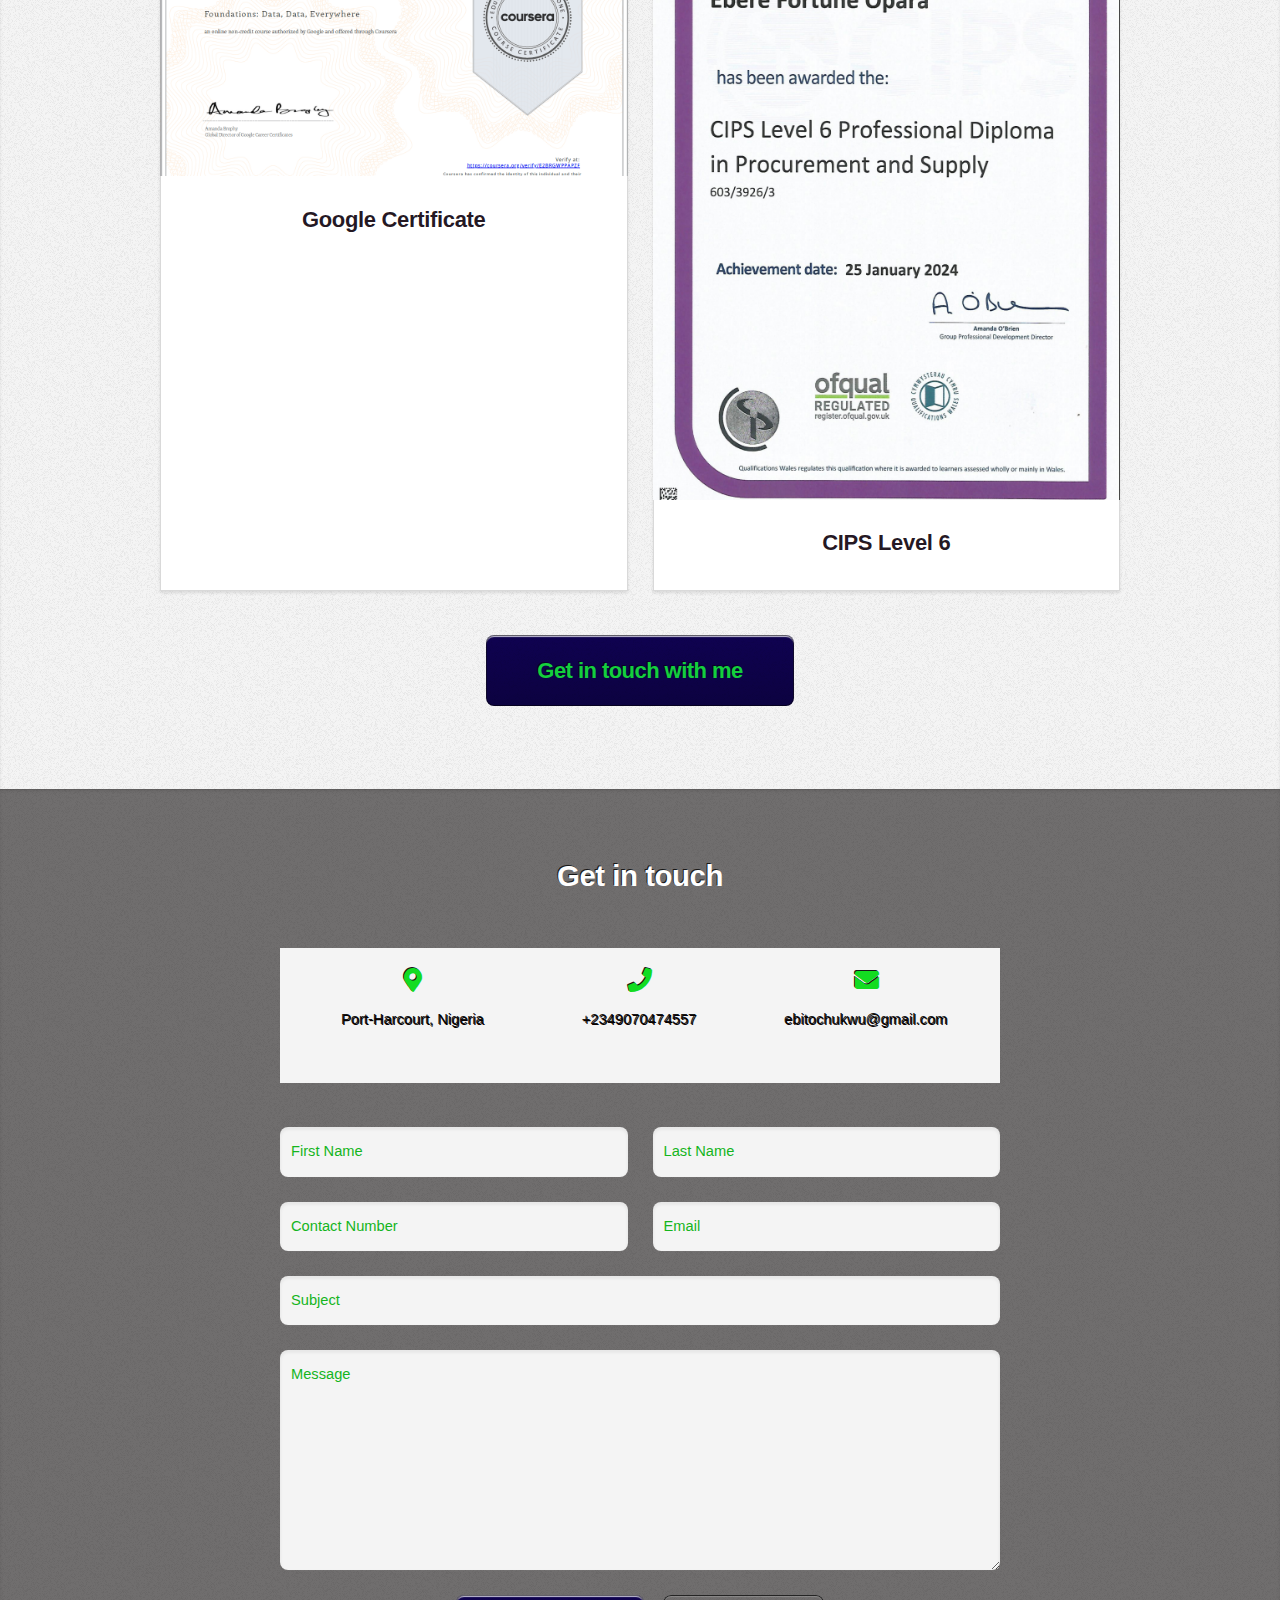
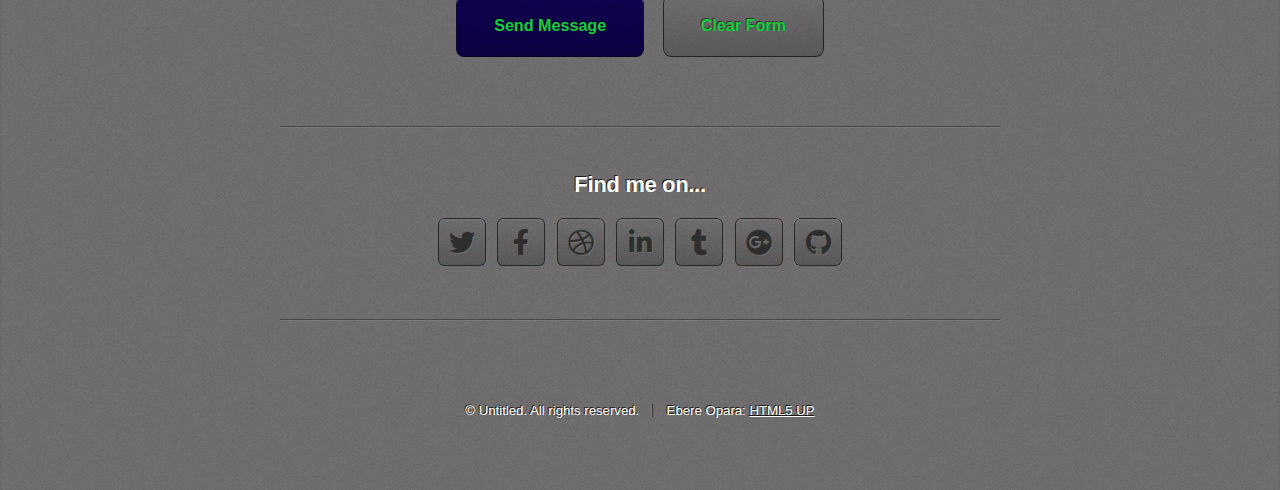
==== commit f937af98: "Add files via upload" ====
--- a/index.html
+++ b/index.html
@@ -82,7 +82,7 @@
 						</div>
 					</div>
 					<footer>
-						<a href="#certificates" class="button large scrolly">See some of my certificates</a>
+						<a href="#certificates" class="button large scrolly">Certificates</a>
 					</footer>
 				</div>
 			</article>
@@ -103,14 +103,14 @@
 						</style>
 						<article class="box style2">
 
-							<a href="Excel.html" class="image featured"><img src="images/pic07.jpg" alt="" /></a>
-							<center><h3><a>Data Analyst Fellowship</a></h3></center>
+							<a href="Excel.html" class="image featured"><img src="images/Google Foundations Data Everywhere.png" alt="" /></a>
+							<center><h3><a>Google Certificate</a></h3></center>
 						</article>
 					</div>
 					<div class="col-6 col-6-medium col-12-small">
 						<article class="box style2">
-							<a href="Excel.html" class="image featured"><img src="images/pic07.jpg" alt="" /></a>
-							<center><h3><a>Data Analyst Fellowship</a></h3></center>
+							<a href="Excel.html" class="image featured"><img src="images/CIPS Level 6.png" alt="" /></a>
+							<center><h3><a>CIPS Level 6</a></h3></center>
 						</article>
 					</div>
 				</div>
@@ -145,19 +145,19 @@
 					.contact-item i {
 						font-size: 24px; /* Adjust the size of the icons */
 						margin-bottom: 10px; /* Add some space between the icon and the text */
-						color: #3c3c3c; /* Change the color of the icons */
+						color: #13dc21; /* Change the color of the icons */
 					}
 					
 					/* Style for the text */
 					.contact-item p {
 						margin-top: 5px;
-						color: #333;
+						color: #070101;
 						font-size: 1em;
 					}
 					
 					/* Style for the email link */
 					.contact-item a {
-						color: #3c3c3c; /* Link color */
+						color: #070101; /* Link color */
 						text-decoration: none; /* Remove underline */
 					}						
 				 </style>
@@ -214,7 +214,7 @@
 								<li><a href="#" class="icon brands fa-twitter"><span class="label">Twitter</span></a></li>
 								<li><a href="#" class="icon brands fa-facebook-f"><span class="label">Facebook</span></a></li>
 								<li><a href="#" class="icon brands fa-dribbble"><span class="label">Dribbble</span></a></li>
-								<li><a href="#" class="icon brands fa-linkedin-in"><span class="label">LinkedIn</span></a></li>
+								<li><a href="https://www.linkedin.com/in/ebere-o-8577979b/" class="icon brands fa-linkedin-in"><span class="label">LinkedIn</span></a></li>
 								<li><a href="#" class="icon brands fa-tumblr"><span class="label">Tumblr</span></a></li>
 								<li><a href="#" class="icon brands fa-google-plus"><span class="label">Google+</span></a></li>
 								<li><a href="#" class="icon brands fa-github"><span class="label">Github</span></a></li>
--- a/assets/css/main.css
+++ b/assets/css/main.css
@@ -150,7 +150,7 @@
 	}
 
 	h1, h2, h3, h4, h5, h6 {
-		color: #3e3e3e;
+		color: #0e020de7;
 		margin: 0 0 0.75em 0;
 	}
 
@@ -1530,7 +1530,7 @@
 		border-radius: 8px;
 		border: solid 1px #ddd;
 		background: #fff;
-		color: #ffffff;
+		color: #0b0202fa;
 		box-shadow: inset 0px 2px 3px 1px rgba(0, 0, 0, 0.05), 0px 1px 0px 0px rgba(255, 255, 255, 0.025);
 		width: 100%;
 	}
@@ -1553,7 +1553,7 @@
 	}
 
 	form ::-webkit-input-placeholder {
-		color: #333 !important;
+		color: #15b51d !important;
 	}
 
 	form :-moz-placeholder {
@@ -1674,7 +1674,7 @@
 		transition: background-color .2s ease-in-out;
 		position: relative;
 		display: inline-block;
-		color: #fff !important;
+		color: #14cf3c !important;
 		text-decoration: none;
 		font-weight: 700;
 		border: 0;
@@ -1684,7 +1684,7 @@
 		text-shadow: -1px -1px 0.5px rgba(0, 0, 0, 0.5);
 		overflow: hidden;
 		box-shadow: inset 0px 0px 0px 1px rgba(0, 0, 0, 0.5), inset 0px 2px 1px 0px rgba(255, 255, 255, 0.75);
-		background-color: #43B3E0;
+		background-color: #0f0251;
 		padding: 1em 2.35em 1em 2.35em;
 		font-size: 1.1em;
 		max-width: 24em;
@@ -1695,8 +1695,8 @@
 		input[type="reset"]:hover,
 		button:hover,
 		.button:hover {
-			background-color: #43bff0;
-			color: #fff !important;
+			background-color: #0f0251;
+			color: #ec0e0e !important;
 		}
 
 		input[type="button"]:active,
@@ -2028,13 +2028,13 @@
 				.wrapper.style4 form input[type=password]:focus,
 				.wrapper.style4 form select:focus,
 				.wrapper.style4 form textarea:focus {
-					background: #706e6e;
+					background: #d8d3d6;
 				}
 
 /* Nav */
 
 	#nav {
-		background-color: #706e6e;
+		background-color: #b40ea3;
 		text-align: center;
 		position: fixed;
 		left: 0;
